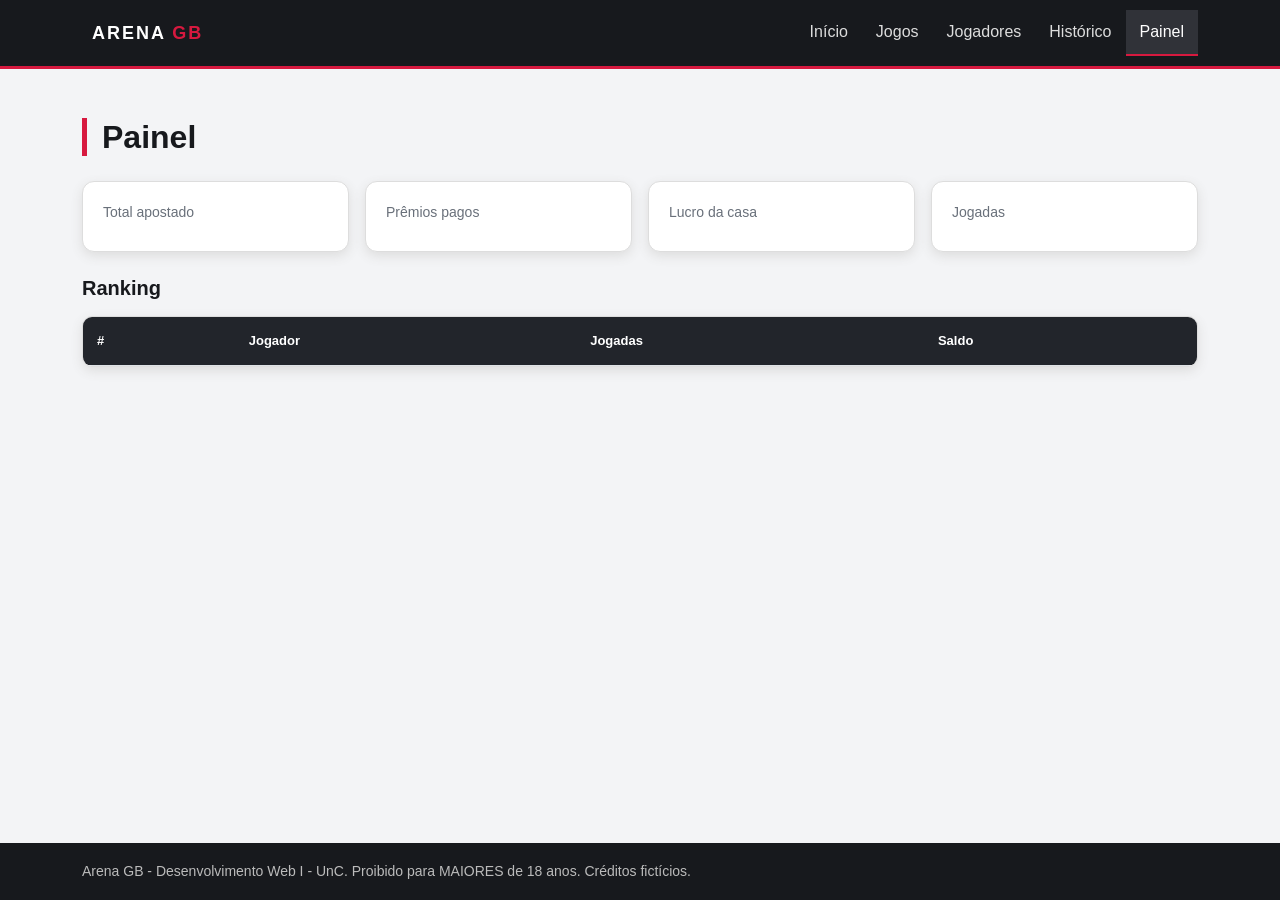
==== painel.html @ 0aa5ce87 "Upando parte de fron-end do sistema, html e css completos" ====
<!DOCTYPE html>
<html lang="pt-BR">
<head>
  <meta charset="UTF-8">
  <meta name="viewport" content="width=device-width, initial-scale=1.0">
  <title>Painel - Arena GB</title>
  <link href="https://cdn.jsdelivr.net/npm/bootstrap@5.3.3/dist/css/bootstrap.min.css" rel="stylesheet">
  <link href="css/estilo.css" rel="stylesheet">
  <link rel="icon" href="img/logo.png">
</head>
<body>
  <header>
    <nav class="navbar navbar-expand-md navbar-dark topo">
      <div class="container">
        <a class="navbar-brand" href="index.html"><img src="img/logo-branco.png" alt="" class="logo">ARENA <span>GB</span></a>
        <button class="navbar-toggler" type="button" data-bs-toggle="collapse" data-bs-target="#menu"
          aria-controls="menu" aria-expanded="false" aria-label="Abrir menu">
          <span class="navbar-toggler-icon"></span>
        </button>
        <div class="collapse navbar-collapse" id="menu">
          <ul class="navbar-nav ms-auto">
            <li class="nav-item"><a class="nav-link" href="index.html">Início</a></li>
            <li class="nav-item"><a class="nav-link" href="jogos.html">Jogos</a></li>
            <li class="nav-item"><a class="nav-link" href="jogadores.html">Jogadores</a></li>
            <li class="nav-item"><a class="nav-link" href="historico.html">Histórico</a></li>
            <li class="nav-item"><a class="nav-link active" aria-current="page" href="painel.html">Painel</a></li>
          </ul>
        </div>
      </div>
    </nav>
  </header>

  <main class="container my-4">
    <h1>Painel</h1>
    <div class="row g-3 mb-4">
      <div class="col-6 col-lg-3">
        <div class="numero">
          <span>Total apostado</span>
          <strong id="total-apostado"></strong>
        </div>
      </div>
      <div class="col-6 col-lg-3">
        <div class="numero">
          <span>Prêmios pagos</span>
          <strong id="total-premios"></strong>
        </div>
      </div>
      <div class="col-6 col-lg-3">
        <div class="numero">
          <span>Lucro da casa</span>
          <strong id="lucro-casa"></strong>
        </div>
      </div>
      <div class="col-6 col-lg-3">
        <div class="numero">
          <span>Jogadas</span>
          <strong id="total-jogadas"></strong>
        </div>
      </div>
    </div>

    <h2>Ranking</h2>
    <div class="table-responsive">
      <table class="table">
        <thead>
          <tr>
            <th>#</th>
            <th>Jogador</th>
            <th>Jogadas</th>
            <th>Saldo</th>
          </tr>
        </thead>
        <tbody id="tabela-ranking"></tbody>
      </table>
    </div>
  </main>

  <footer class="rodape">
    <div class="container">Arena GB - Desenvolvimento Web I - UnC. Proibido para MAIORES de 18 anos. Créditos fictícios.</div>
  </footer>

  <script src="https://cdn.jsdelivr.net/npm/bootstrap@5.3.3/dist/js/bootstrap.bundle.min.js"></script>
  <script src="js/dados.js"></script>
  <script src="js/painel.js"></script>
</body>
</html>
---- css/estilo.css ----
/* Estilo Arena GB */
body {
  min-height: 100%;
  display: flex;
  flex-direction: column;
  color: #17191d;
  background-color: #f3f4f6;
  font-family: Arial, sans-serif;
}
main {
  flex: 1;
  padding-top: 20px;
  padding-bottom: 30px;
}

html {
  height: 100%;
}

/* Menu */
.topo {
  padding: 10px 0;
  background-color: #17191d;
  border-bottom: 3px solid #d7193f;
}
.topo .navbar-brand {
  font-size: 18px;
  font-weight: bold;
  letter-spacing: 2px;
}
.topo .navbar-brand span {
  color: #d7193f;
}
.logo {
  height: 34px;
  margin-right: 10px;
  vertical-align: middle;
}
.topo .nav-link {
  color: #dddddd;
  padding: 10px 14px !important;
}
.topo .nav-link:hover,
.topo .nav-link.active {
  color: #ffffff;
  background-color: #303238;
  border-bottom: 2px solid #d7193f;
}

/* Títulos e caixas */
h1 {
  margin: 5px 0 25px;
  padding-left: 15px;
  border-left: 5px solid #d7193f;
  font-size: 32px;
  font-weight: bold;
}
h2 {
  margin-bottom: 16px;
  font-size: 20px;
  font-weight: bold;
}
.caixa,
.numero,
.jogo,
.inicio {
  background-color: #ffffff;
  border: 1px solid #dddddd;
  border-radius: 12px;
  box-shadow: 0 4px 12px #dddddd;
}
.caixa {
  padding: 24px;
}
.inicio {
  min-height: 300px;
  padding: 50px;
}

.inicio p {
  color: #69707a;
  font-size: 18px;
}
.logo-inicio {
  height: 85px;
  margin-bottom: 20px;
}

/* Botões e campos */
.btn {
  padding: 9px 16px;
  border-radius: 8px;
  font-weight: bold;
}
.btn-vermelho {
  color: #ffffff;
  background-color: #d7193f;
  border: 1px solid #d7193f;
}
.btn-vermelho:hover {
  color: #ffffff;
  background-color: #a90f2e;
  border-color: #a90f2e;
}
.btn-preto {
  color: #ffffff;
  background-color: #17191d;
  border: 1px solid #17191d;
}
.btn-preto:hover {
  color: #ffffff;
  background-color: #303238;
}
.btn-branco {
  color: #17191d;
  background-color: #ffffff;
  border: 1px solid #cccccc;
}
.btn-branco:hover {
  color: #17191d;
  background-color: #f0f0f0;
}
.form-control,
.form-select {
  min-height: 42px;
  border: 1px solid #cccccc;
  border-radius: 8px;
}
.form-control:focus,
.form-select:focus {
  border-color: #d7193f;
  box-shadow: 0 0 4px #e7a0ae;
}
.form-label {
  font-weight: bold;
}

/* Painel e tabelas */
.numero {
  height: 100%;
  padding: 20px;
}
.numero span {
  display: block;
  margin-bottom: 8px;
  color: #69707a;
  font-size: 14px;
}
.numero strong {
  color: #d7193f;
  font-size: 25px;
}
.table-responsive {
  border: 1px solid #dddddd;
  border-radius: 10px;
  background-color: #ffffff;
  box-shadow: 0 4px 12px #dddddd;
}
.table {
  margin-bottom: 0;
  vertical-align: middle;
}
.table thead th {
  padding: 14px;
  color: #ffffff;
  background-color: #22252b;
  font-size: 13px;
}
.table tbody td {
  padding: 12px 14px;
}
.table tbody tr:hover {
  background-color: #f7f7f7;
}
.badge {
  padding: 6px 9px;
  border-radius: 20px;
}
.status-pendente {
  color: #71551a;
  background-color: #fff2cb;
  border: 1px solid #f3d98a;
}
.status-ativo {
  color: #146344;
  background-color: #dff5e9;
}
.status-bloqueado {
  color: #ffffff;
  background-color: #d7193f;
}

/* Mensagens e rodapé */
.mensagem {
  margin-bottom: 16px;
  padding: 12px 16px;
  border-radius: 8px;
  color: #ffffff;
  font-weight: bold;
}
.mensagem-ok {
  background-color: #16734d;
}
.mensagem-erro {
  background-color: #d7193f;
}
.rodape {
  margin-top: 35px;
  padding: 18px 0;
  color: #bbbbbb;
  background-color: #17191d;
  font-size: 14px;
}

/* Cartões de jogos */
.jogo {
  height: 100%;
  overflow: hidden;
}
.jogo-capa {
  min-height: 145px;
  padding: 35px 10px;
  color: #ffffff;
  background-color: #22252b;
  border-bottom: 3px solid #d7193f;
  font-size: 48px;
  font-weight: bold;
  text-align: center;
}
.jogo-corpo {
  padding: 20px;
}
.jogo-corpo p {
  color: #69707a;
}

/* Roleta */
.maquina {
  display: inline-block;
  padding: 12px;
  background-color: #17191d;
  border: 4px solid #d7193f;
  border-radius: 14px;
}
.grade {
  display: grid;
  grid-template-columns: repeat(3, 110px);
  gap: 7px;
}
.celula {
  display: flex;
  height: 110px;
  align-items: flex-end;
  justify-content: center;
  overflow: hidden;
  background-color: #f1f2f4;
  border: 1px solid #dddddd;
  border-radius: 8px;
}
.celula img {
  max-width: 100%;
  max-height: 100%;
}
.celula.ganhou {
  background-color: #d7193f;
}
.mini {
  width: 34px;
  height: 34px;
  margin-right: 2px;
  object-fit: contain;
}
.premio {
  display: inline-block;
  margin-top: 14px;
  padding: 11px 16px;
  color: #ffffff;
  background-color: #d7193f;
  border-radius: 8px;
  font-size: 18px;
  font-weight: bold;
}
#saldo-atual {
  color: #d7193f;
}
#contador {
  margin-top: 16px;
  color: #69707a;
}
.modal-content {
  overflow: hidden;
  border: 1px solid #dddddd;
  border-radius: 12px;
}

@media (max-width: 767px) {
  .topo .nav-link {
    padding: 10px !important;
  }
}
@media (max-width: 575px) {
  h1 {
    font-size: 26px;
  }
  .inicio {
    min-height: 0;
    padding: 25px;
  }
  .inicio .btn {
    width: 100%;
    margin-bottom: 8px;
  }
  .logo-inicio {
    height: 68px;
  }
  .caixa {
    padding: 18px;
  }
  .grade {
    grid-template-columns: repeat(3, 85px);
    width: 255px;
    gap: 5px;
  }
  .celula {
    height: 85px;
  }
  .maquina {
    display: block;
    width: 280px;
    margin: 0 auto;
    padding: 8px;
  }
  .numero {
    padding: 14px;
  }
  .numero strong {
    font-size: 18px;
  }
  .table {
    font-size: 14px;
  }
}

/* Cartão inicial: texto e imagem ficam juntos */
.inicio-cartao {
  display: flex;
  align-items: center;
  justify-content: space-between;
  gap: 30px;
  min-height: 360px;
  padding: 40px;
  background-color: #ffffff;
  border: 1px solid #dddddd;
  border-radius: 12px;
  box-shadow: 0 4px 12px #dddddd;
}
.inicio-texto {
  width: 55%;
}
.inicio-cartao .logo-inicio {
  display: block;
}
.imagem-destaque {
  display: block;
  width: 40%;
  max-width: 430px;
  max-height: 400px;
  object-fit: contain;
}
@media (max-width: 700px) {
  .inicio-cartao {
    flex-direction: column;
    gap: 20px;
    padding: 25px;
  }
  .inicio-texto {
    width: 100%;
  }
  .imagem-destaque {
    width: 80%;
  }
}

/* Botão de música ao lado do título da roleta */
.titulo-roleta {
  display: flex;
  align-items: center;
  gap: 12px;
}
.titulo-roleta h1 {
  margin-bottom: 25px;
}
.botao-musica {
  width: 46px;
  height: 46px;
  margin-bottom: 20px;
  color: #ffffff;
  background-color: #17191d;
  border: 2px solid #d7193f;
  border-radius: 50%;
  font-size: 18px;
  cursor: pointer;
}
.botao-musica:hover {
  background-color: #d7193f;
}
.icone-pausar {
  display: none;
}
.botao-musica.tocando .icone-tocar {
  display: none;
}
.botao-musica.tocando .icone-pausar {
  display: inline;
}
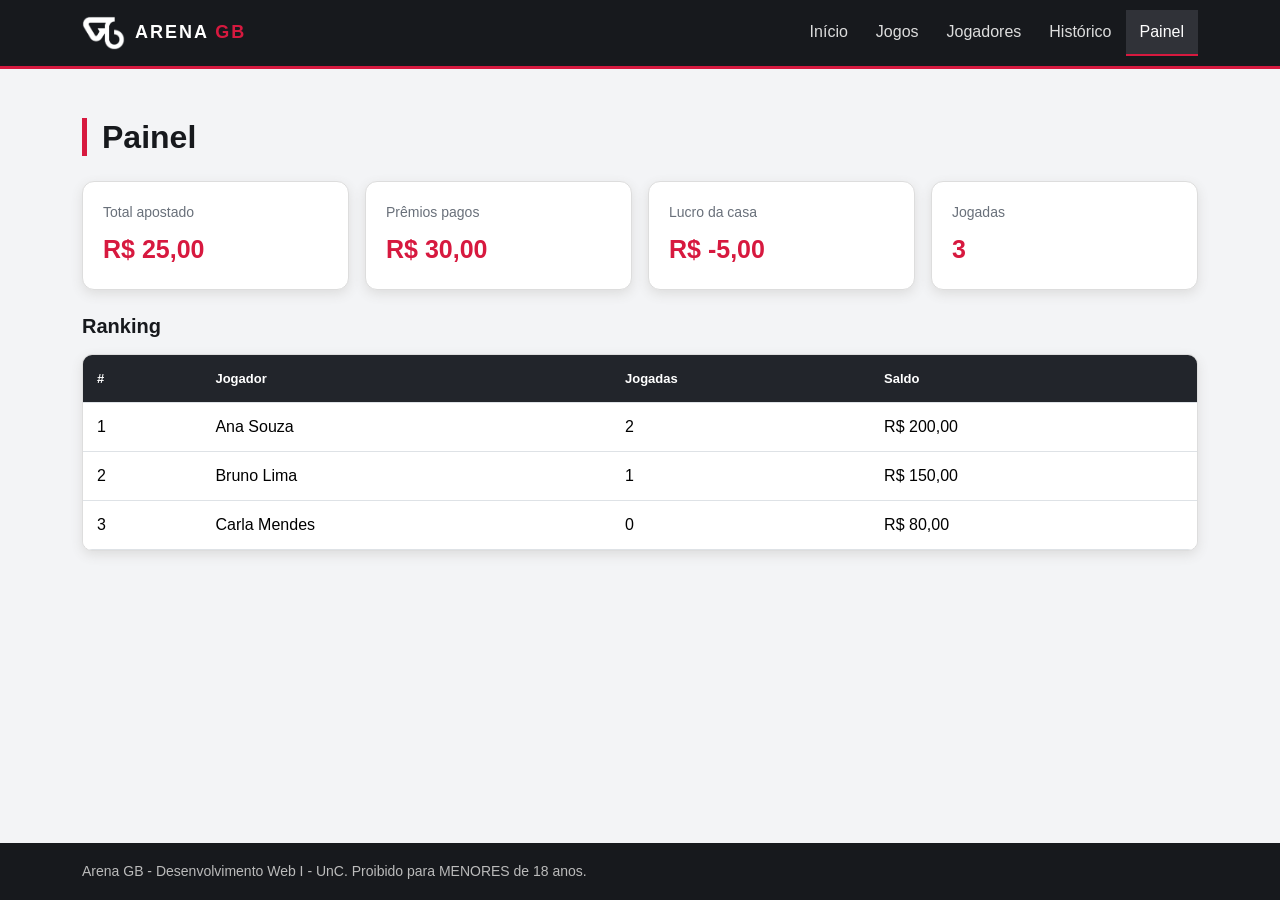
==== commit c9197559: "docs: atualiza README e painel" ====
--- a/painel.html
+++ b/painel.html
@@ -76,7 +76,7 @@
   </main>
 
   <footer class="rodape">
-    <div class="container">Arena GB - Desenvolvimento Web I - UnC. Proibido para MAIORES de 18 anos. Créditos fictícios.</div>
+    <div class="container">Arena GB - Desenvolvimento Web I - UnC. Proibido para MENORES de 18 anos.</div>
   </footer>
 
   <script src="https://cdn.jsdelivr.net/npm/bootstrap@5.3.3/dist/js/bootstrap.bundle.min.js"></script>
--- a/css/estilo.css
+++ b/css/estilo.css
@@ -1,4 +1,3 @@
-/* Estilo Arena GB */
 body {
   min-height: 100%;
   display: flex;
@@ -17,7 +16,6 @@
   height: 100%;
 }
 
-/* Menu */
 .topo {
   padding: 10px 0;
   background-color: #17191d;
@@ -47,7 +45,6 @@
   border-bottom: 2px solid #d7193f;
 }
 
-/* Títulos e caixas */
 h1 {
   margin: 5px 0 25px;
   padding-left: 15px;
@@ -86,7 +83,6 @@
   margin-bottom: 20px;
 }
 
-/* Botões e campos */
 .btn {
   padding: 9px 16px;
   border-radius: 8px;
@@ -135,7 +131,6 @@
   font-weight: bold;
 }
 
-/* Painel e tabelas */
 .numero {
   height: 100%;
   padding: 20px;
@@ -190,7 +185,6 @@
   background-color: #d7193f;
 }
 
-/* Mensagens e rodapé */
 .mensagem {
   margin-bottom: 16px;
   padding: 12px 16px;
@@ -212,7 +206,6 @@
   font-size: 14px;
 }
 
-/* Cartões de jogos */
 .jogo {
   height: 100%;
   overflow: hidden;
@@ -234,7 +227,6 @@
   color: #69707a;
 }
 
-/* Roleta */
 .maquina {
   display: inline-block;
   padding: 12px;
@@ -341,7 +333,6 @@
   }
 }
 
-/* Cartão inicial: texto e imagem ficam juntos */
 .inicio-cartao {
   display: flex;
   align-items: center;
@@ -381,7 +372,6 @@
   }
 }
 
-/* Botão de música ao lado do título da roleta */
 .titulo-roleta {
   display: flex;
   align-items: center;
